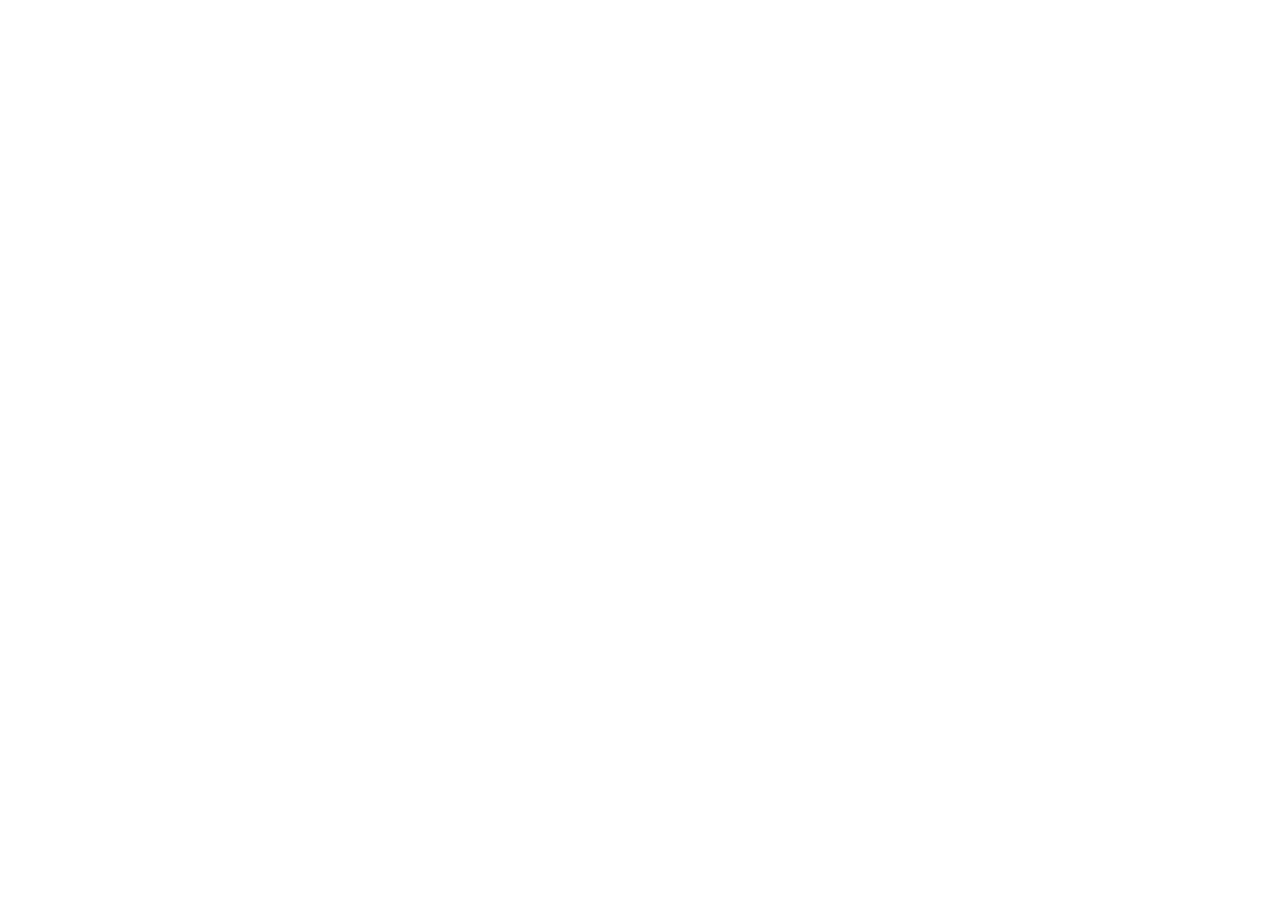
==== level1.html @ f3d2d556 "Add files via upload" ====
<!DOCTYPE html>
<html lang="en">
<head>
    <meta charset="UTF-8">
    <meta name="viewport" content="width=device-width, initial-scale=1.0">
    <title>Document</title>
</head>
<body>
    
</body>
</html>
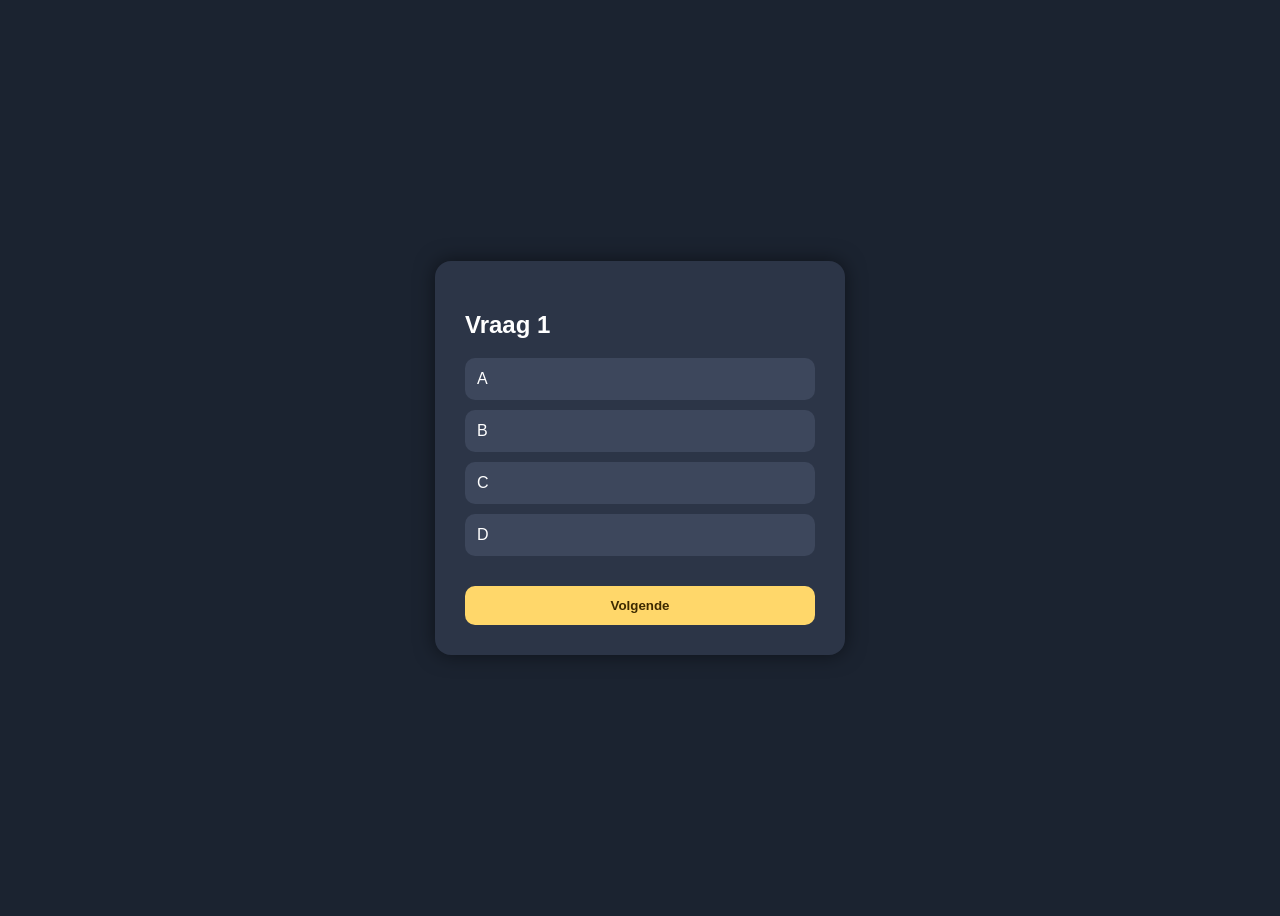
==== commit 78895a63: "Update level1.html" ====
--- a/level1.html
+++ b/level1.html
@@ -1,11 +1,117 @@
 <!DOCTYPE html>
-<html lang="en">
+<html lang="nl">
 <head>
-    <meta charset="UTF-8">
-    <meta name="viewport" content="width=device-width, initial-scale=1.0">
-    <title>Document</title>
+<meta charset="UTF-8">
+<title>Quiz</title>
+
+<style>
+  body {
+    font-family: Arial, sans-serif;
+    background: #1b2330;
+    color: white;
+    display: flex;
+    justify-content: center;
+    align-items: center;
+    height: 100vh;
+  }
+
+  .quiz-box {
+    background: #2c3547;
+    padding: 30px;
+    border-radius: 16px;
+    width: 350px;
+    box-shadow: 0 0 20px rgba(0,0,0,0.5);
+  }
+
+  .option {
+    background: #3d475c;
+    padding: 12px;
+    margin: 10px 0;
+    border-radius: 10px;
+    cursor: pointer;
+    transition: 0.2s;
+  }
+
+  .option:hover {
+    background: #4f5c75;
+  }
+
+  button {
+    margin-top: 20px;
+    width: 100%;
+    padding: 12px;
+    border: none;
+    border-radius: 10px;
+    background: #ffd76a;
+    color: #3d2a00;
+    font-weight: bold;
+    cursor: pointer;
+  }
+</style>
 </head>
+
 <body>
-    
+
+<div class="quiz-box">
+  <h2 id="question">Vraag komt hier...</h2>
+
+  <div id="options"></div>
+
+  <button onclick="nextQuestion()">Volgende</button>
+</div>
+
+<script>
+  // -----------------------------
+  // 10 vragen (placeholder)
+  // -----------------------------
+  const questions = [
+    { q: "Vraag 1", a: ["A", "B", "C", "D"] },
+    { q: "Vraag 2", a: ["A", "B", "C", "D"] },
+    { q: "Vraag 3", a: ["A", "B", "C", "D"] },
+    { q: "Vraag 4", a: ["A", "B", "C", "D"] },
+    { q: "Vraag 5", a: ["A", "B", "C", "D"] },
+    { q: "Vraag 6", a: ["A", "B", "C", "D"] },
+    { q: "Vraag 7", a: ["A", "B", "C", "D"] },
+    { q: "Vraag 8", a: ["A", "B", "C", "D"] },
+    { q: "Vraag 9", a: ["A", "B", "C", "D"] },
+    { q: "Vraag 10", a: ["A", "B", "C", "D"] }
+  ];
+
+  let index = 0;
+
+  function loadQuestion() {
+    const q = questions[index];
+    document.getElementById("question").textContent = q.q;
+
+    const optionsDiv = document.getElementById("options");
+    optionsDiv.innerHTML = "";
+
+    q.a.forEach(answer => {
+      const div = document.createElement("div");
+      div.className = "option";
+      div.textContent = answer;
+
+      // -----------------------------
+      // HIER kun jij database‑koppeling toevoegen
+      // Bijvoorbeeld: saveAnswerToDB(index, answer)
+      // -----------------------------
+      div.onclick = () => console.log("Gekozen:", answer);
+
+      optionsDiv.appendChild(div);
+    });
+  }
+
+  function nextQuestion() {
+    index++;
+    if (index < questions.length) {
+      loadQuestion();
+    } else {
+      document.querySelector(".quiz-box").innerHTML = "<h2>Je bent klaar!</h2>";
+    }
+  }
+
+  loadQuestion();
+</script>
+
 </body>
 </html>
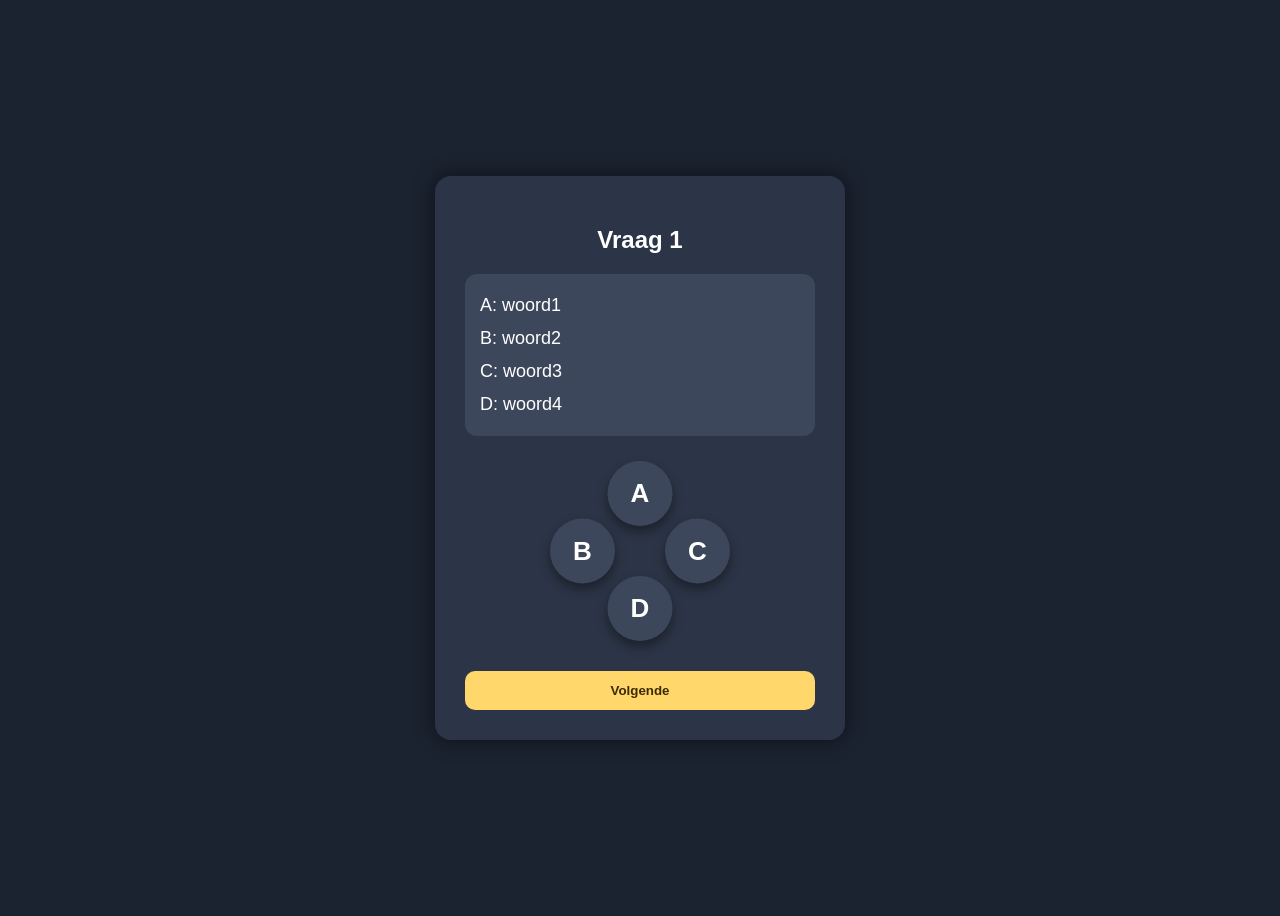
==== commit 80ce3deb: "level 1" ====
--- a/level1.html
+++ b/level1.html
@@ -21,23 +21,60 @@
     border-radius: 16px;
     width: 350px;
     box-shadow: 0 0 20px rgba(0,0,0,0.5);
+    text-align: center;
   }
 
-  .option {
+  /* Woordenlijst */
+  .word-list {
+    margin-top: 20px;
+    text-align: left;
     background: #3d475c;
-    padding: 12px;
-    margin: 10px 0;
-    border-radius: 10px;
+    padding: 15px;
+    border-radius: 12px;
+  }
+
+  .word {
+    padding: 6px 0;
+    font-size: 18px;
+  }
+
+  /* Controller layout zoals jouw tekening */
+  .controller-wrapper {
+    position: relative;
+    width: 180px;
+    height: 180px;
+    margin: 25px auto 0 auto;
+  }
+
+  .btn-round {
+    width: 65px;
+    height: 65px;
+    border-radius: 50%;
+    background: #3d475c;
+    display: flex;
+    justify-content: center;
+    align-items: center;
+    font-size: 26px;
+    font-weight: bold;
     cursor: pointer;
     transition: 0.2s;
+    box-shadow: 0 6px 12px rgba(0,0,0,0.4);
+    position: absolute;
   }
 
-  .option:hover {
+  /* Geen beweging meer */
+  .btn-round:hover {
     background: #4f5c75;
   }
 
+  /* Posities zoals jouw schets */
+  .btn-top    { top: 0; left: 50%; transform: translateX(-50%); }
+  .btn-left   { top: 50%; left: 0; transform: translateY(-50%); }
+  .btn-right  { top: 50%; right: 0; transform: translateY(-50%); }
+  .btn-bottom { bottom: 0; left: 50%; transform: translateX(-50%); }
+
   button {
-    margin-top: 20px;
+    margin-top: 30px;
     width: 100%;
     padding: 12px;
     border: none;
@@ -55,26 +92,32 @@
 <div class="quiz-box">
   <h2 id="question">Vraag komt hier...</h2>
 
-  <div id="options"></div>
+  <!-- Woordenlijst -->
+  <div class="word-list" id="wordList"></div>
+
+  <!-- Controller knoppen in kruis-vorm -->
+  <div class="controller-wrapper">
+    <div class="btn-round btn-top"    onclick="choose(0)">A</div>
+    <div class="btn-round btn-left"   onclick="choose(1)">B</div>
+    <div class="btn-round btn-right"  onclick="choose(2)">C</div>
+    <div class="btn-round btn-bottom" onclick="choose(3)">D</div>
+  </div>
 
   <button onclick="nextQuestion()">Volgende</button>
 </div>
 
 <script>
-  // -----------------------------
-  // 10 vragen (placeholder)
-  // -----------------------------
   const questions = [
-    { q: "Vraag 1", a: ["A", "B", "C", "D"] },
-    { q: "Vraag 2", a: ["A", "B", "C", "D"] },
-    { q: "Vraag 3", a: ["A", "B", "C", "D"] },
-    { q: "Vraag 4", a: ["A", "B", "C", "D"] },
-    { q: "Vraag 5", a: ["A", "B", "C", "D"] },
-    { q: "Vraag 6", a: ["A", "B", "C", "D"] },
-    { q: "Vraag 7", a: ["A", "B", "C", "D"] },
-    { q: "Vraag 8", a: ["A", "B", "C", "D"] },
-    { q: "Vraag 9", a: ["A", "B", "C", "D"] },
-    { q: "Vraag 10", a: ["A", "B", "C", "D"] }
+    { q: "Vraag 1", a: ["woord1", "woord2", "woord3", "woord4"] },
+    { q: "Vraag 2", a: ["woord1", "woord2", "woord3", "woord4"] },
+    { q: "Vraag 3", a: ["woord1", "woord2", "woord3", "woord4"] },
+    { q: "Vraag 4", a: ["woord1", "woord2", "woord3", "woord4"] },
+    { q: "Vraag 5", a: ["woord1", "woord2", "woord3", "woord4"] },
+    { q: "Vraag 6", a: ["woord1", "woord2", "woord3", "woord4"] },
+    { q: "Vraag 7", a: ["woord1", "woord2", "woord3", "woord4"] },
+    { q: "Vraag 8", a: ["woord1", "woord2", "woord3", "woord4"] },
+    { q: "Vraag 9", a: ["woord1", "woord2", "woord3", "woord4"] },
+    { q: "Vraag 10", a: ["woord1", "woord2", "woord3", "woord4"] }
   ];
 
   let index = 0;
@@ -83,30 +126,31 @@
     const q = questions[index];
     document.getElementById("question").textContent = q.q;
 
-    const optionsDiv = document.getElementById("options");
-    optionsDiv.innerHTML = "";
+    const list = document.getElementById("wordList");
+    list.innerHTML = "";
 
-    q.a.forEach(answer => {
+    q.a.forEach((word, i) => {
       const div = document.createElement("div");
-      div.className = "option";
-      div.textContent = answer;
+      div.className = "word";
+      div.textContent = `${["A","B","C","D"][i]}: ${word}`;
+      list.appendChild(div);
+    });
+  }
 
-      // -----------------------------
-      // HIER kun jij database‑koppeling toevoegen
-      // Bijvoorbeeld: saveAnswerToDB(index, answer)
-      // -----------------------------
-      div.onclick = () => console.log("Gekozen:", answer);
-
-      optionsDiv.appendChild(div);
-    });
+  function choose(answerIndex) {
+    const letter = ["A","B","C","D"][answerIndex];
+    console.log("Gekozen:", letter);
   }
 
   function nextQuestion() {
     index++;
+
     if (index < questions.length) {
       loadQuestion();
     } else {
-      document.querySelector(".quiz-box").innerHTML = "<h2>Je bent klaar!</h2>";
+      // ⭐ TERUG NAAR LEVEL ROAD ⭐
+      window.location.href = "LevelRoad.html"; 
+      // Pas dit aan naar jouw level map pagina
     }
   }
 
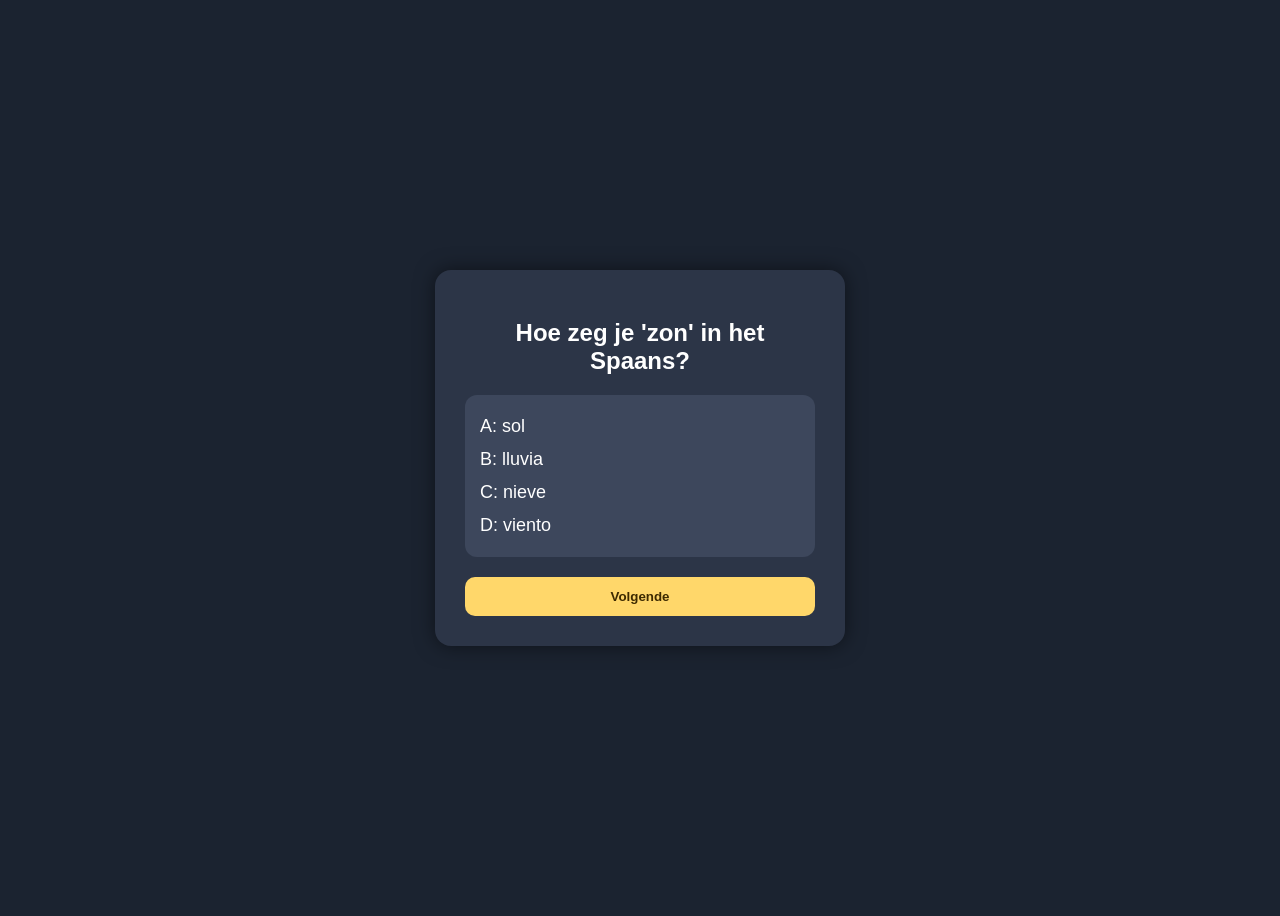
==== commit 0484e4e1: "werkende vragen gemaakt" ====
--- a/level1.html
+++ b/level1.html
@@ -2,8 +2,7 @@
 <html lang="nl">
 <head>
 <meta charset="UTF-8">
-<title>Quiz</title>
-
+<title>Quiz Level 1</title>
 <style>
   body {
     font-family: Arial, sans-serif;
@@ -24,7 +23,6 @@
     text-align: center;
   }
 
-  /* Woordenlijst */
   .word-list {
     margin-top: 20px;
     text-align: left;
@@ -36,45 +34,15 @@
   .word {
     padding: 6px 0;
     font-size: 18px;
+    cursor: pointer;
   }
 
-  /* Controller layout zoals jouw tekening */
-  .controller-wrapper {
-    position: relative;
-    width: 180px;
-    height: 180px;
-    margin: 25px auto 0 auto;
+  .word:hover {
+    color: #ffd76a;
   }
 
-  .btn-round {
-    width: 65px;
-    height: 65px;
-    border-radius: 50%;
-    background: #3d475c;
-    display: flex;
-    justify-content: center;
-    align-items: center;
-    font-size: 26px;
-    font-weight: bold;
-    cursor: pointer;
-    transition: 0.2s;
-    box-shadow: 0 6px 12px rgba(0,0,0,0.4);
-    position: absolute;
-  }
-
-  /* Geen beweging meer */
-  .btn-round:hover {
-    background: #4f5c75;
-  }
-
-  /* Posities zoals jouw schets */
-  .btn-top    { top: 0; left: 50%; transform: translateX(-50%); }
-  .btn-left   { top: 50%; left: 0; transform: translateY(-50%); }
-  .btn-right  { top: 50%; right: 0; transform: translateY(-50%); }
-  .btn-bottom { bottom: 0; left: 50%; transform: translateX(-50%); }
-
   button {
-    margin-top: 30px;
+    margin-top: 20px;
     width: 100%;
     padding: 12px;
     border: none;
@@ -84,77 +52,97 @@
     font-weight: bold;
     cursor: pointer;
   }
+
+  .correct { color: #00ff00; }
+  .wrong { color: #ff5555; }
 </style>
 </head>
-
 <body>
 
 <div class="quiz-box">
   <h2 id="question">Vraag komt hier...</h2>
-
-  <!-- Woordenlijst -->
   <div class="word-list" id="wordList"></div>
-
-  <!-- Controller knoppen in kruis-vorm -->
-  <div class="controller-wrapper">
-    <div class="btn-round btn-top"    onclick="choose(0)">A</div>
-    <div class="btn-round btn-left"   onclick="choose(1)">B</div>
-    <div class="btn-round btn-right"  onclick="choose(2)">C</div>
-    <div class="btn-round btn-bottom" onclick="choose(3)">D</div>
-  </div>
-
   <button onclick="nextQuestion()">Volgende</button>
 </div>
 
 <script>
-  const questions = [
-    { q: "Vraag 1", a: ["woord1", "woord2", "woord3", "woord4"] },
-    { q: "Vraag 2", a: ["woord1", "woord2", "woord3", "woord4"] },
-    { q: "Vraag 3", a: ["woord1", "woord2", "woord3", "woord4"] },
-    { q: "Vraag 4", a: ["woord1", "woord2", "woord3", "woord4"] },
-    { q: "Vraag 5", a: ["woord1", "woord2", "woord3", "woord4"] },
-    { q: "Vraag 6", a: ["woord1", "woord2", "woord3", "woord4"] },
-    { q: "Vraag 7", a: ["woord1", "woord2", "woord3", "woord4"] },
-    { q: "Vraag 8", a: ["woord1", "woord2", "woord3", "woord4"] },
-    { q: "Vraag 9", a: ["woord1", "woord2", "woord3", "woord4"] },
-    { q: "Vraag 10", a: ["woord1", "woord2", "woord3", "woord4"] }
-  ];
+// 🌟 Pak het thema uit de URL
+const params = new URLSearchParams(window.location.search);
+const thema = params.get("thema") || "weer"; // standaard "weer"
 
-  let index = 0;
+// 🌟 Vragen per thema
+const questionBank = {
+  weer: [
+    { q: "Hoe zeg je 'zon' in het Spaans?", a: ["sol", "lluvia", "nieve", "viento"], correct: 0 },
+    { q: "Hoe zeg je 'regen' in het Spaans?", a: ["nieve", "lluvia", "nube", "tormenta"], correct: 1 },
+    { q: "Hoe zeg je 'sneeuw' in het Spaans?", a: ["nieve", "sol", "viento", "nube"], correct: 0 }
+  ],
+  dieren: [
+    { q: "Hoe zeg je 'hond' in het Spaans?", a: ["perro", "gato", "caballo", "pájaro"], correct: 0 },
+    { q: "Hoe zeg je 'kat' in het Spaans?", a: ["gato", "perro", "oveja", "conejo"], correct: 0 },
+    { q: "Hoe zeg je 'paard' in het Spaans?", a: ["caballo", "vaca", "cerdo", "gato"], correct: 0 }
+  ],
+  kleding: [
+    { q: "Hoe zeg je 'shirt' in het Spaans?", a: ["camisa", "pantalón", "zapato", "sombrero"], correct: 0 },
+    { q: "Hoe zeg je 'broek' in het Spaans?", a: ["pantalón", "camisa", "chaqueta", "sombrero"], correct: 0 },
+    { q: "Hoe zeg je 'hoed' in het Spaans?", a: ["sombrero", "camisa", "pantalón", "zapato"], correct: 0 }
+  ]
+};
 
-  function loadQuestion() {
-    const q = questions[index];
-    document.getElementById("question").textContent = q.q;
+// 🌟 Kies juiste vragenlijst
+let questions = questionBank[thema];
+let index = 0;
 
-    const list = document.getElementById("wordList");
-    list.innerHTML = "";
+// 🌟 Laad vraag
+function loadQuestion() {
+  const q = questions[index];
+  document.getElementById("question").textContent = q.q;
 
-    q.a.forEach((word, i) => {
-      const div = document.createElement("div");
-      div.className = "word";
-      div.textContent = `${["A","B","C","D"][i]}: ${word}`;
-      list.appendChild(div);
-    });
+  const list = document.getElementById("wordList");
+  list.innerHTML = "";
+
+  q.a.forEach((word, i) => {
+    const div = document.createElement("div");
+    div.className = "word";
+    div.textContent = `${["A","B","C","D"][i]}: ${word}`;
+    div.onclick = () => choose(i);
+    list.appendChild(div);
+  });
+}
+
+// 🌟 Check antwoord
+function choose(answerIndex) {
+  const q = questions[index];
+  const listItems = document.querySelectorAll(".word");
+  
+  if (answerIndex === q.correct) {
+    listItems[answerIndex].classList.add("correct");
+  } else {
+    listItems[answerIndex].classList.add("wrong");
+    listItems[q.correct].classList.add("correct");
   }
 
-  function choose(answerIndex) {
-    const letter = ["A","B","C","D"][answerIndex];
-    console.log("Gekozen:", letter);
+  // Daarna mag de volgende knop pas werken
+  document.querySelector("button").disabled = false;
+}
+
+// 🌟 Volgende vraag
+function nextQuestion() {
+  index++;
+  document.querySelector("button").disabled = true;
+  
+  if (index < questions.length) {
+    loadQuestion();
+  } else {
+    alert("🎉 Je hebt alle vragen van dit thema beantwoord!");
+    window.location.href = "LevelRoad.html"; // Terug naar main menu
   }
+}
 
-  function nextQuestion() {
-    index++;
+// 🌟 Init
+loadQuestion();
+document.querySelector("button").disabled = true;
 
-    if (index < questions.length) {
-      loadQuestion();
-    } else {
-      // ⭐ TERUG NAAR LEVEL ROAD ⭐
-      window.location.href = "LevelRoad.html"; 
-      // Pas dit aan naar jouw level map pagina
-    }
-  }
-
-  loadQuestion();
 </script>
 
 </body>
